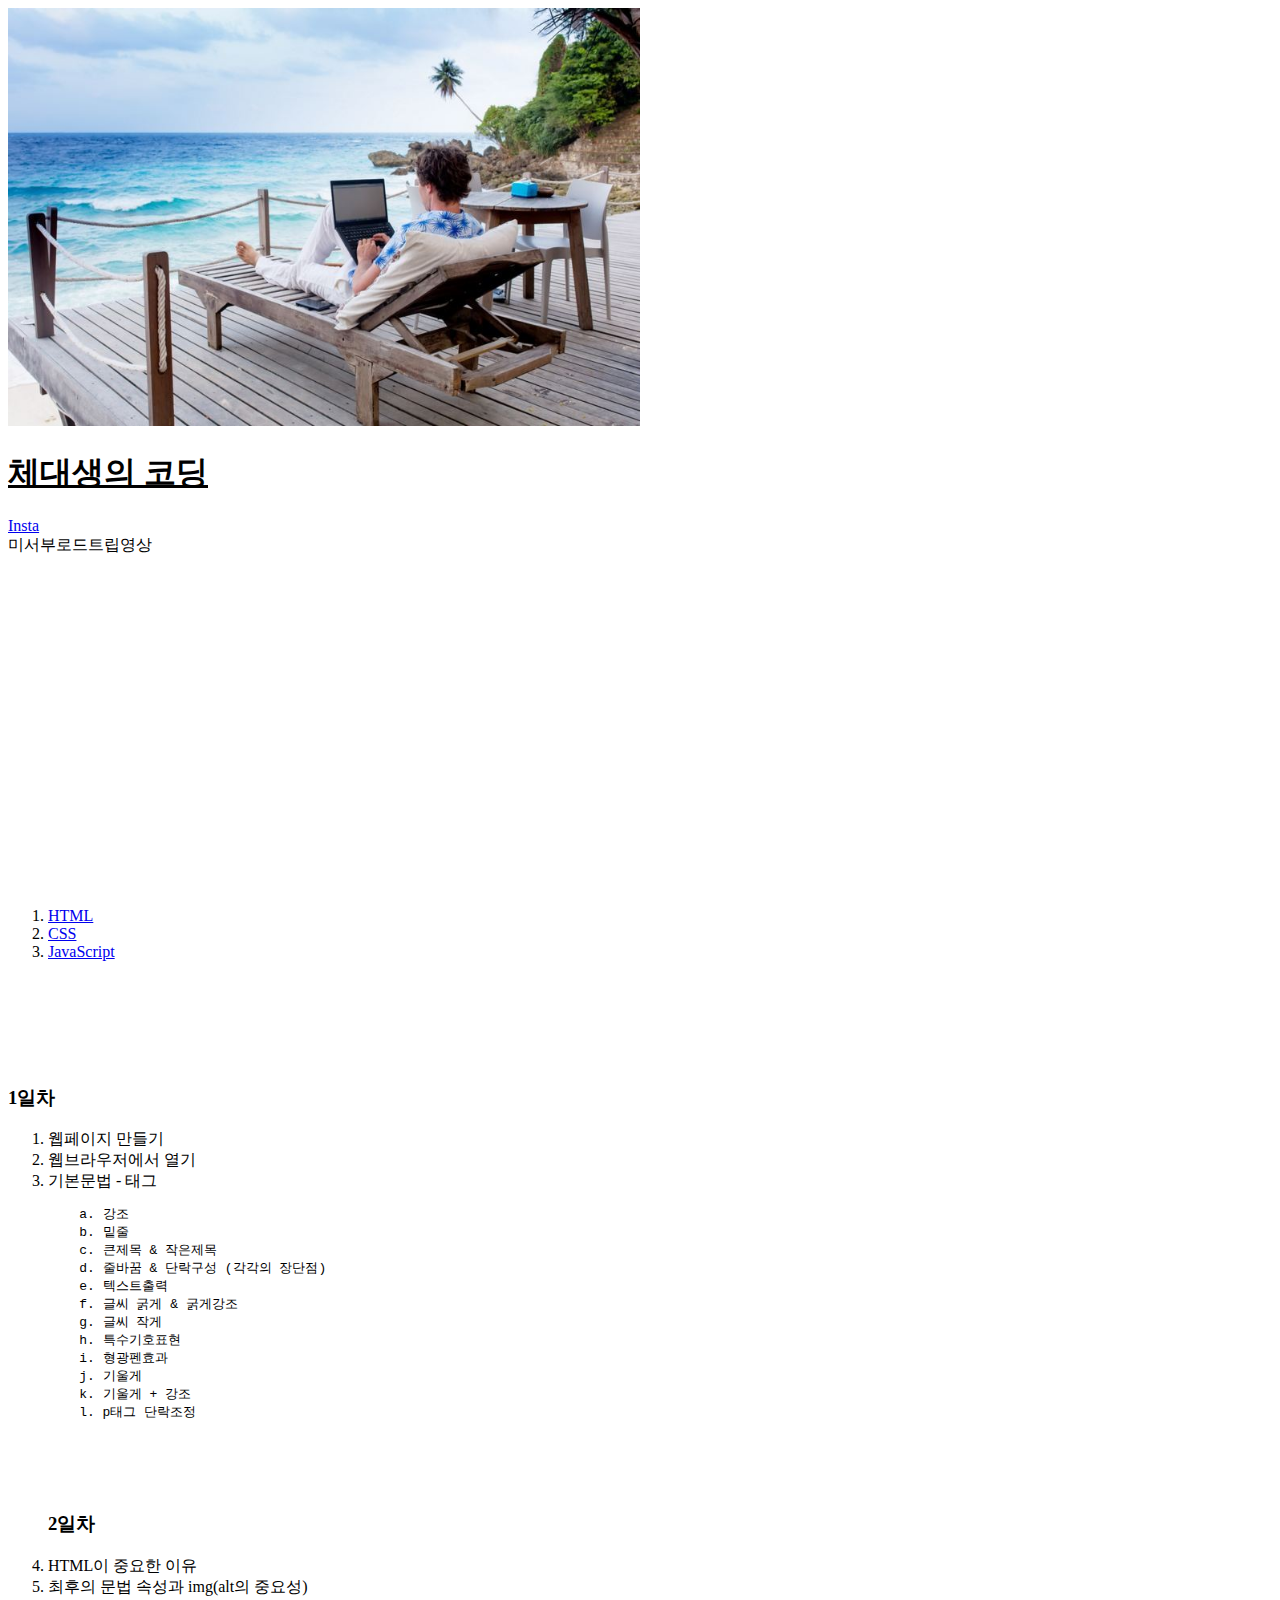
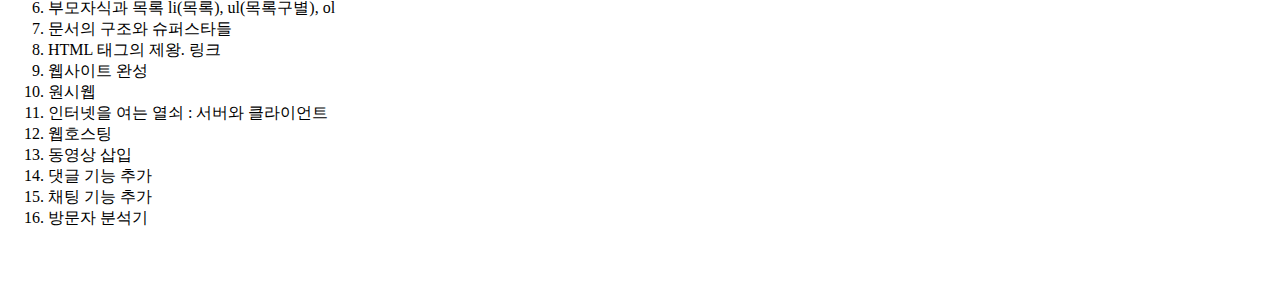
==== index.html @ 89b1458c "Update index.html" ====
<!doctype html>
<html>
<head>
<title>coding4u</title>
<meta charset="utf-8">
</head>
<body>
  <img src="디지털노마드.jpg"alt="디지털노마드"width="50%">
  <h1><strong><u>체대생의 코딩</u> </strong></h1>
  <p><a href="https://www.instagram.com/tae_haha/?hl=ko"target="_blank" title"my insta address">
    Insta</a>
    <br>
    미서부로드트립영상<br>
    <p>
      <iframe width="560" height="315" src="https://www.youtube.com/embed/7_RCr03uYVw" frameborder="0" allow="autoplay; encrypted-media" allowfullscreen></iframe>
    </p>
    <ol>
      <li><a href="1.html">HTML</a></li>
      <li><a href="2.html">CSS</a></li>
      <li><a href="3.html">JavaScript</a></li>
    </ol>
    <br>
<P style="margin-top : 90px;"><h3>1일차</h3></P>
<ol>
  <li>웹페이지 만들기<br></li>
  <li>웹브라우저에서 열기<br></li>
  <li>기본문법 - 태그</li>
<pre>
    a. 강조<span style="color: #ffffff;">strong</span>
    b. 밑줄<span style="color: #ffffff;">u</span>
    c. 큰제목 & 작은제목<span style="color: #ffffff;">h1~h6</span>
    d. 줄바꿈 & 단락구성 (각각의 장단점)<span style="color: #ffffff;">br, p(줄바꿈은 간편함, 단락구성은 가시성이 떨어지나 css를 통해 사용하기 편해짐)</span>
    e. 텍스트출력<span style="color: #ffffff;">pre</span>
    f. 글씨 굵게 & 굵게강조<span style="color: #ffffff;">strong</span>
    g. 글씨 작게<span style="color: #ffffff;">small&big</span>
    h. 특수기호표현<span style="color: #ffffff;">&nbsp(빈문자), &lt(<), &gt(>), &quot("), &amp(&)</span>
    i. 형광펜효과<span style="color: #ffffff;">mark</span>
    j. 기울게<span style="color: #ffffff;">i</span>
    k. 기울게 + 강조<span style="color: #ffffff;">em</span>
    l. p태그 단락조정<span style="color: #ffffff;">style= "margin-top"</span>
</pre>

<p style="margin-top : 90px;"><h3>2일차</h3></p>
<li>HTML이 중요한 이유<span style="color: #ffffff;"> 비즈니스적, 휴머니즘적인 측면에서 중요한 기술</span></li>
<li>최후의 문법 속성과 img(alt의 중요성)</li>
<li>부모자식과 목록 li(목록), ul(목록구별), ol</li>
<li>문서의 구조와 슈퍼스타들<span style="color: #ffffff;">느낌표doctype, html, head, body</li>
<li>HTML 태그의 제왕. 링크<span style="color: #ffffff;">p, a, href, target, title</span></li>
<li>웹사이트 완성<span style="color: #ffffff;"></span></li>
<li>원시웹<span style="color: #ffffff;">1960, 1990, internet vs web, 미국 핵, 스위스 강입자가속기, info.cern.ch, 팀 버니스 리</span></li>
<li>인터넷을 여는 열쇠 : 서버와 클라이언트<span style="color: #ffffff;"></span></li>
<li>웹호스팅<span style="color: #ffffff;">github.page</span></li>
<li>동영상 삽입<span style="color: #ffffff;">영상소스코드복붙</span></li>
<li>댓글 기능 추가<span style="color: #ffffff;">disqus소스코드복붙</span></li>
<li>채팅 기능 추가<span style="color: #ffffff;"></span></li>
<li>방문자 분석기<span style="color: #ffffff;"></span></li>

<br>
<br>

<div id="disqus_thread"></div>
<script>

/**
*  RECOMMENDED CONFIGURATION VARIABLES: EDIT AND UNCOMMENT THE SECTION BELOW TO INSERT DYNAMIC VALUES FROM YOUR PLATFORM OR CMS.
*  LEARN WHY DEFINING THESE VARIABLES IS IMPORTANT: https://disqus.com/admin/universalcode/#configuration-variables*/
/*
var disqus_config = function () {
this.page.url = PAGE_URL;  // Replace PAGE_URL with your page's canonical URL variable
this.page.identifier = PAGE_IDENTIFIER; // Replace PAGE_IDENTIFIER with your page's unique identifier variable
};
*/
(function() { // DON'T EDIT BELOW THIS LINE
var d = document, s = d.createElement('script');
s.src = 'https://affectyou.disqus.com/embed.js';
s.setAttribute('data-timestamp', +new Date());
(d.head || d.body).appendChild(s);
})();
</script>
<noscript>Please enable JavaScript to view the <a href="https://disqus.com/?ref_noscript">comments powered by Disqus.</a></noscript>
                    
<!--Start of Tawk.to Script-->
<script type="text/javascript">
var Tawk_API=Tawk_API||{}, Tawk_LoadStart=new Date();
(function(){
var s1=document.createElement("script"),s0=document.getElementsByTagName("script")[0];
s1.async=true;
s1.src='https://embed.tawk.to/5ab281b94b401e45400dee14/default';
s1.charset='UTF-8';
s1.setAttribute('crossorigin','*');
s0.parentNode.insertBefore(s1,s0);
})();
</script>
<!--End of Tawk.to Script-->
</body>
</html>
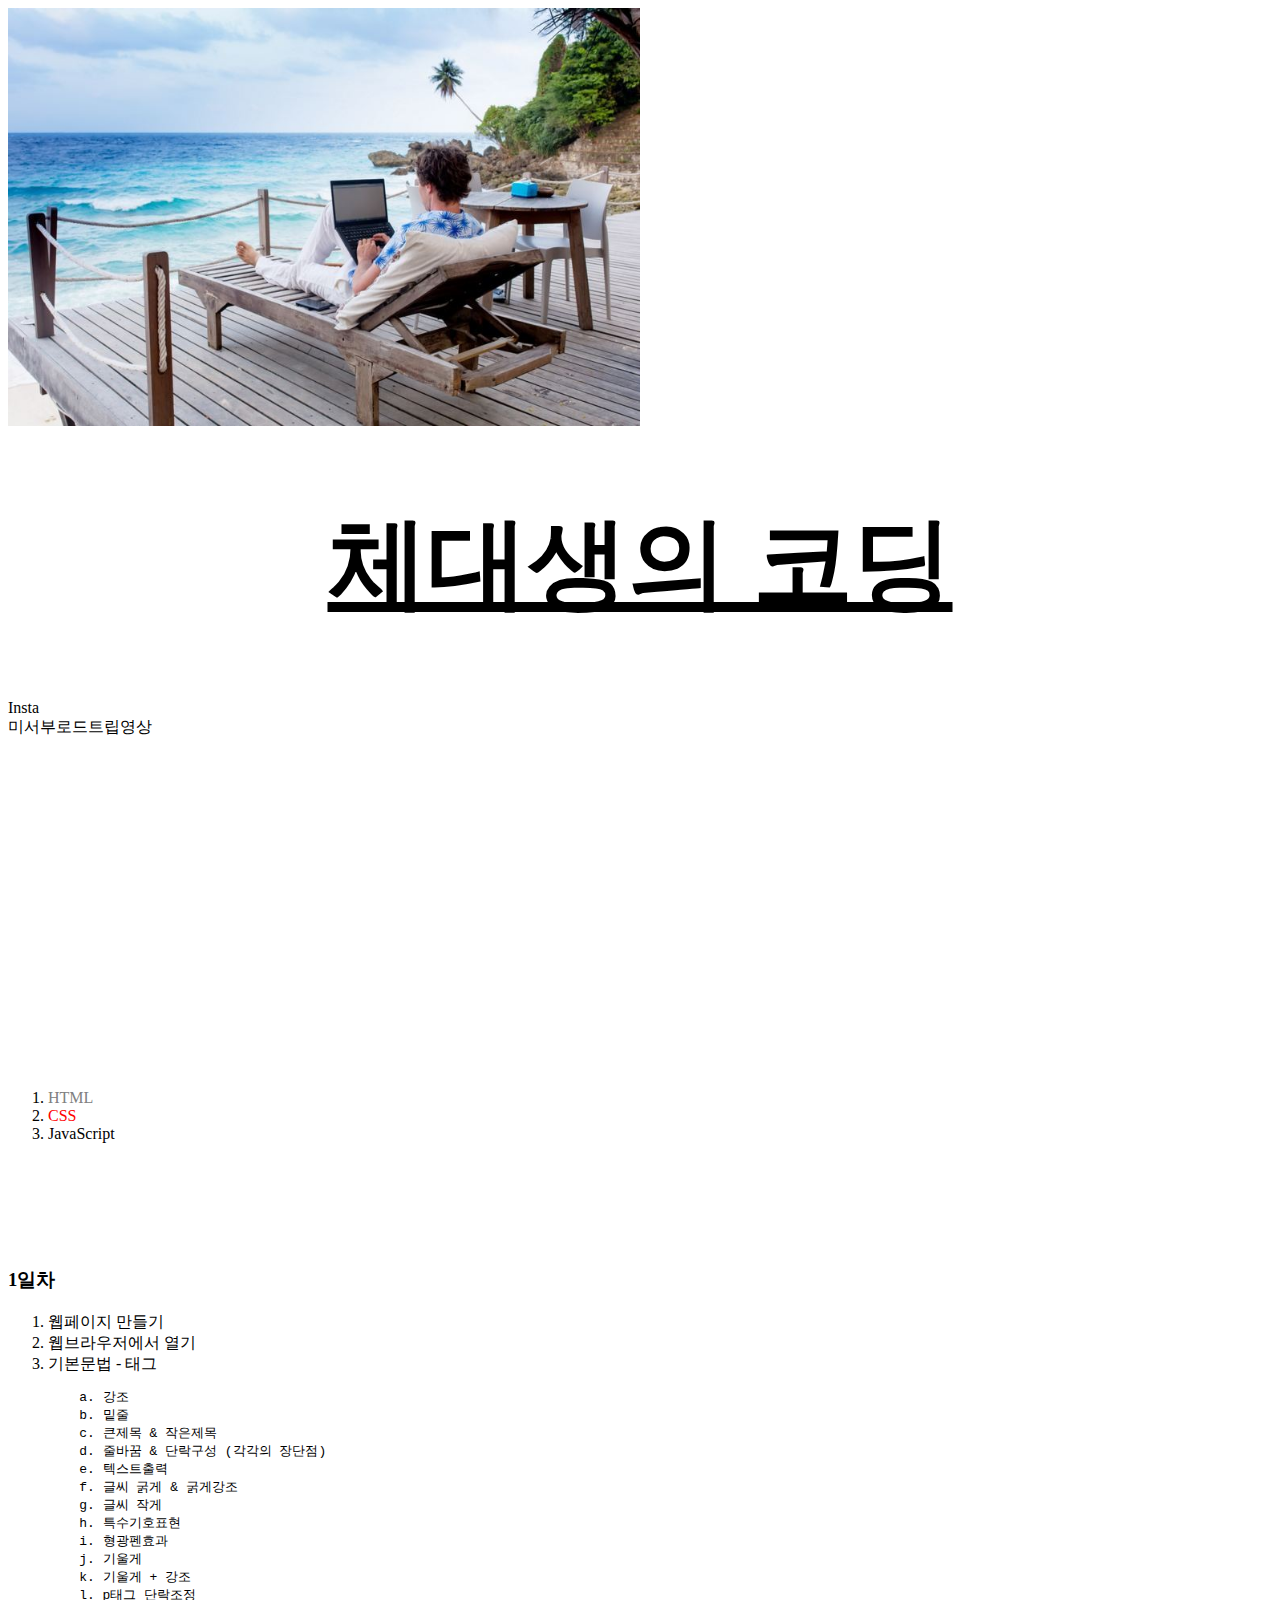
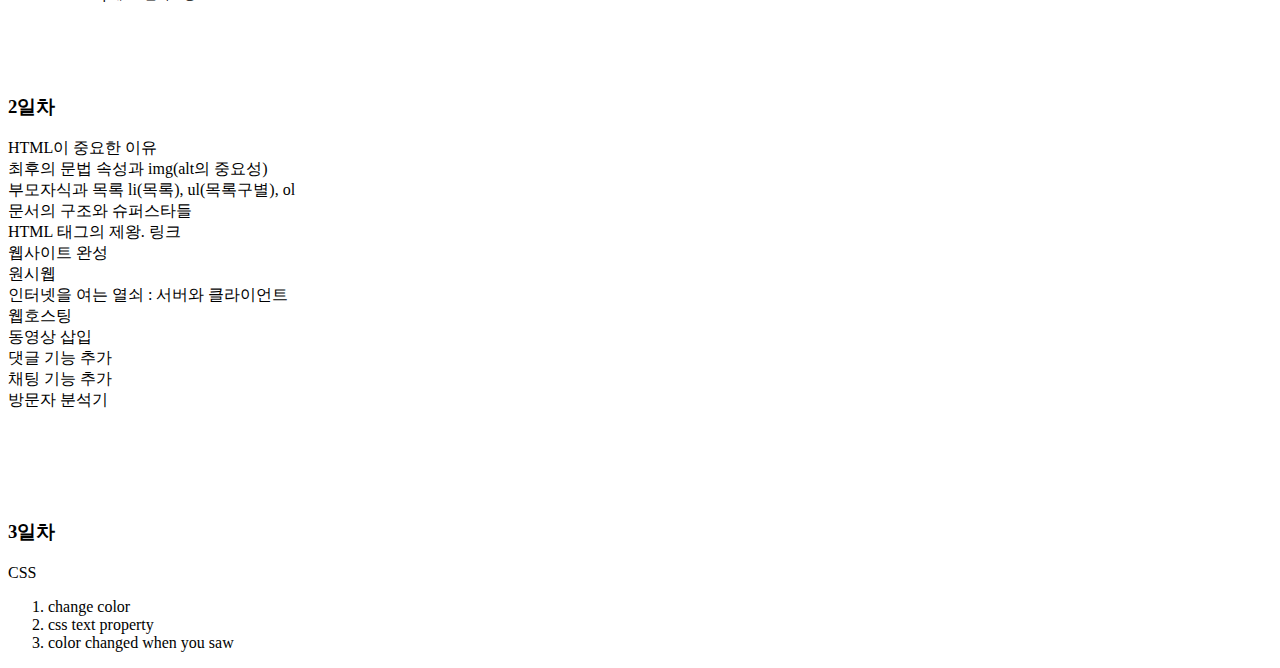
==== commit e20ffac5: "update index.html" ====
--- a/index.html
+++ b/index.html
@@ -1,9 +1,31 @@
 <!doctype html>
 <html>
+  
+  
 <head>
-<title>coding4u</title>
-<meta charset="utf-8">
+  <title>coding4u</title>
+  <meta charset="utf-8">
+  <!-- Global site tag (gtag.js) - Google Analytics -->
+  <script async src="https://www.googletagmanager.com/gtag/js?id=UA-116123512-1"></script>
+  <script>
+    window.dataLayer = window.dataLayer || [];
+    function gtag(){dataLayer.push(arguments);}
+    gtag('js', new Date());
+
+    gtag('config', 'UA-116123512-1');
+  </script>
+
+   <style>
+  a {color:black; text-decoration:none}
+  h1{font-size: 100px; text-align: center;}
+  .saw{color: gray}
+  #active{color: red}
+  </style>
+  
+  
 </head>
+  
+  
 <body>
   <img src="디지털노마드.jpg"alt="디지털노마드"width="50%">
   <h1><strong><u>체대생의 코딩</u> </strong></h1>
@@ -13,10 +35,11 @@
     미서부로드트립영상<br>
     <p>
       <iframe width="560" height="315" src="https://www.youtube.com/embed/7_RCr03uYVw" frameborder="0" allow="autoplay; encrypted-media" allowfullscreen></iframe>
-    </p>
+    </p>  
+  
     <ol>
-      <li><a href="1.html">HTML</a></li>
-      <li><a href="2.html">CSS</a></li>
+      <li><a href="1.html"class="saw">HTML</a></li>
+      <li><a href="2.html"class="saw" id="active">CSS</a></li>
       <li><a href="3.html">JavaScript</a></li>
     </ol>
     <br>
@@ -39,7 +62,7 @@
     k. 기울게 + 강조<span style="color: #ffffff;">em</span>
     l. p태그 단락조정<span style="color: #ffffff;">style= "margin-top"</span>
 </pre>
-
+</ol>
 <p style="margin-top : 90px;"><h3>2일차</h3></p>
 <li>HTML이 중요한 이유<span style="color: #ffffff;"> 비즈니스적, 휴머니즘적인 측면에서 중요한 기술</span></li>
 <li>최후의 문법 속성과 img(alt의 중요성)</li>
@@ -52,12 +75,19 @@
 <li>웹호스팅<span style="color: #ffffff;">github.page</span></li>
 <li>동영상 삽입<span style="color: #ffffff;">영상소스코드복붙</span></li>
 <li>댓글 기능 추가<span style="color: #ffffff;">disqus소스코드복붙</span></li>
-<li>채팅 기능 추가<span style="color: #ffffff;"></span></li>
-<li>방문자 분석기<span style="color: #ffffff;"></span></li>
+<li>채팅 기능 추가<span style="color: #ffffff;">tawk</span></li>
+<li>방문자 분석기<span style="color: #ffffff;">analytics.google.com, head</span></li>
 
 <br>
-<br>
-
+<p style="margin-top : 90px;"><h3>3일차</h3></p>
+CSS<br>
+<ol>
+  <li>change color<span style="color: #ffffff;">style</span></li>
+  <li>css text property<span style="color: #ffffff;">align, fontsize, </span></li>
+  <li>color changed when you saw<span style="color: #ffffff;">class(.), id(#)</span></li>
+  
+  
+  
 <div id="disqus_thread"></div>
 <script>
 
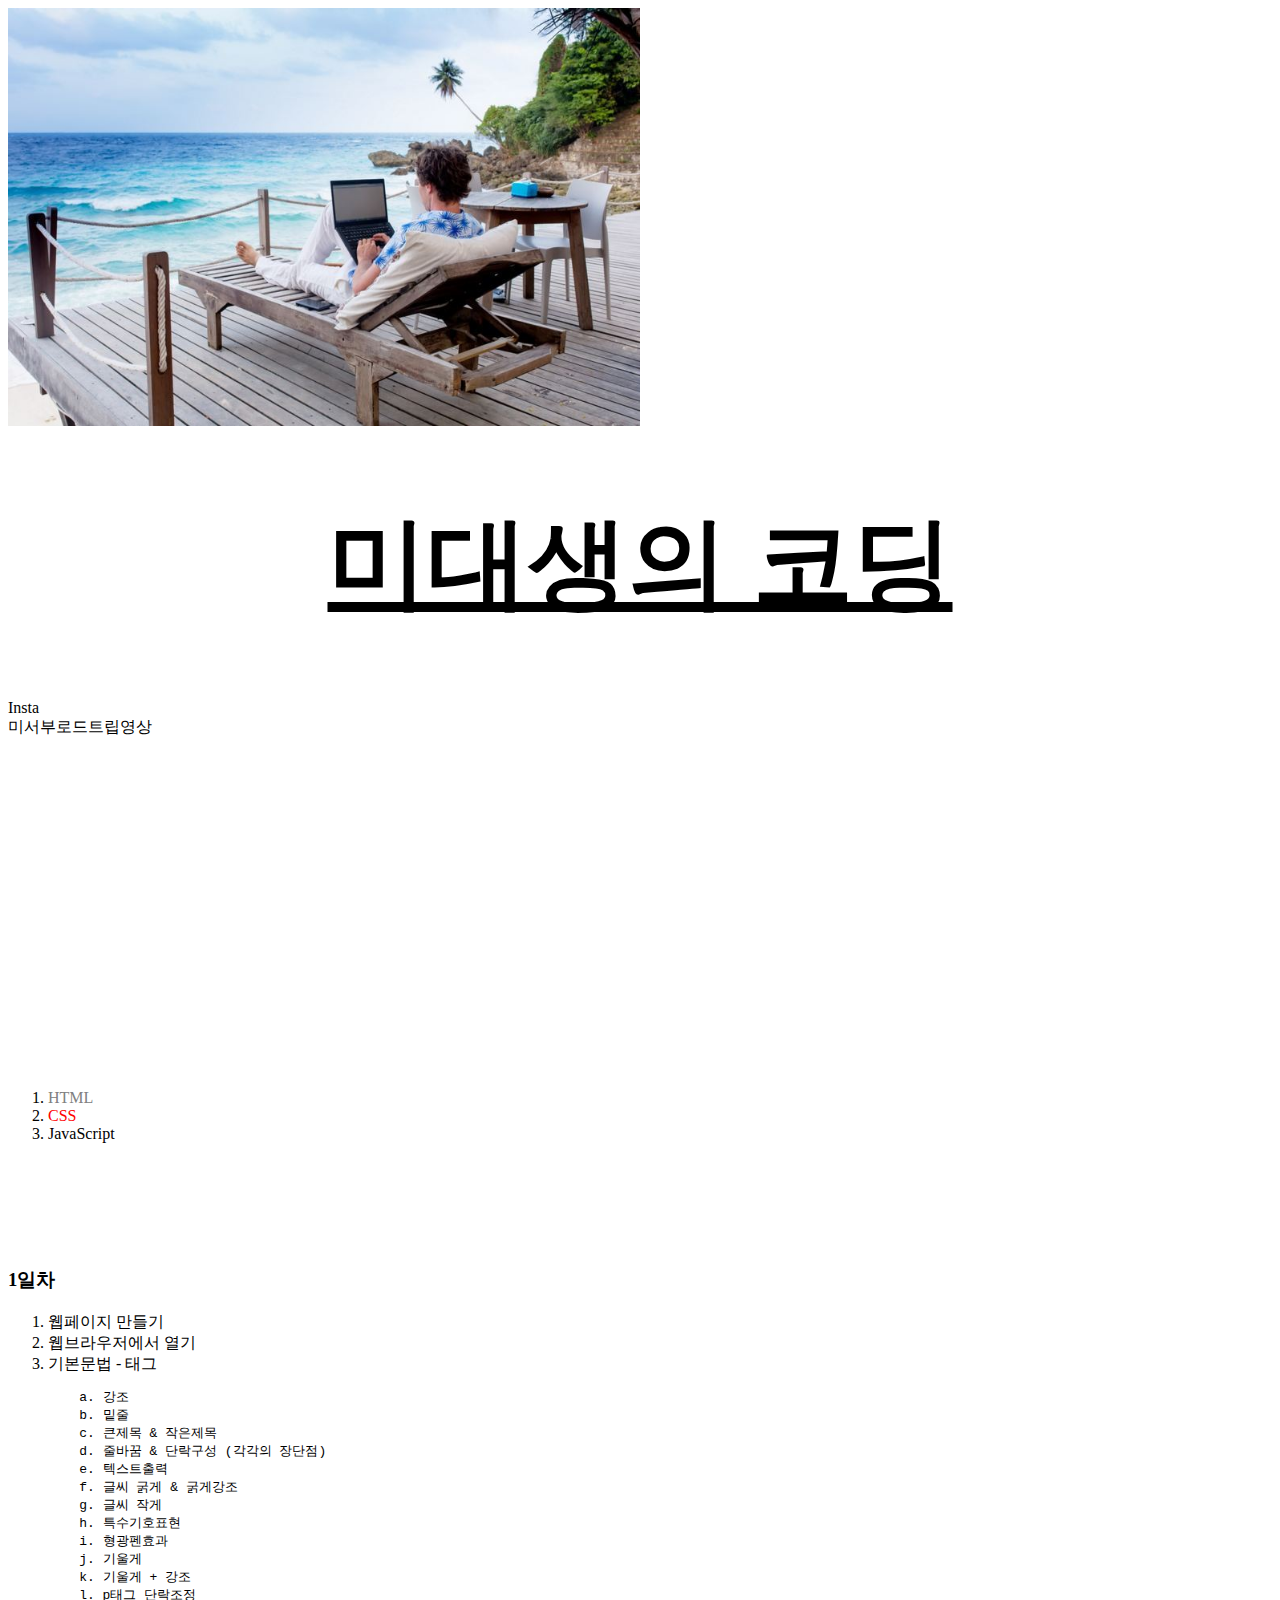
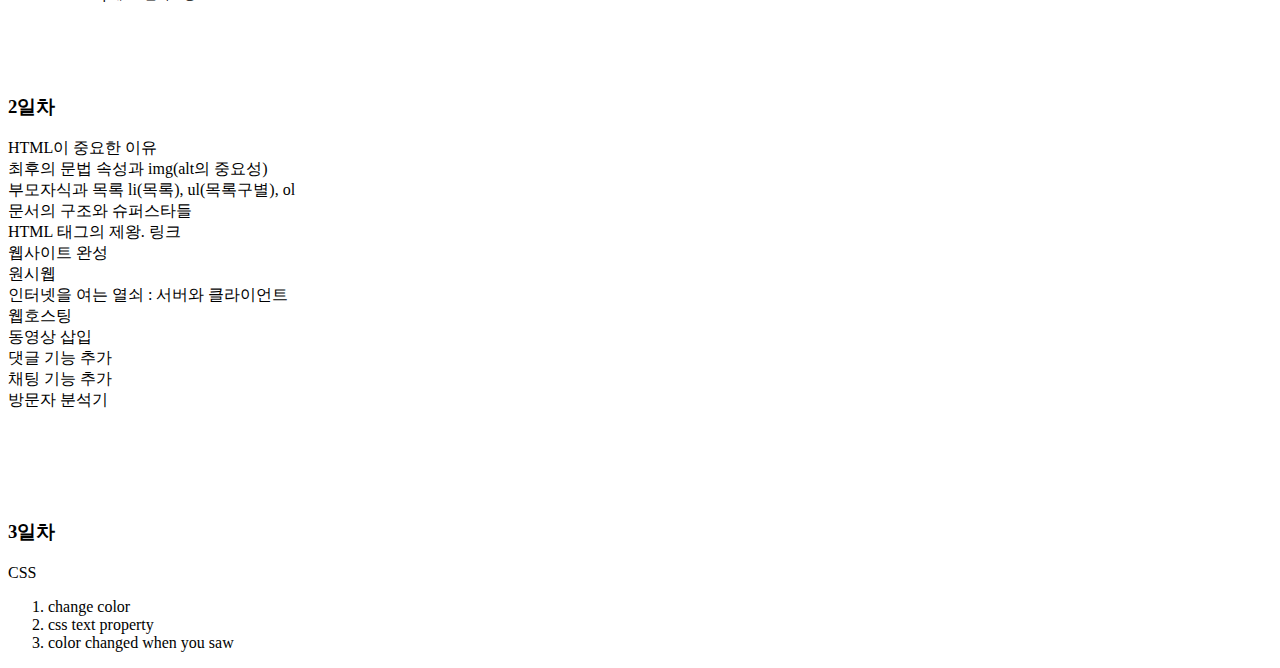
==== commit c5c52368: "commit test" ====
--- a/index.html
+++ b/index.html
@@ -1,7 +1,7 @@
 <!doctype html>
 <html>
-  
-  
+
+
 <head>
   <title>coding4u</title>
   <meta charset="utf-8">
@@ -21,22 +21,22 @@
   .saw{color: gray}
   #active{color: red}
   </style>
-  
-  
+
+
 </head>
-  
-  
+
+
 <body>
   <img src="디지털노마드.jpg"alt="디지털노마드"width="50%">
-  <h1><strong><u>체대생의 코딩</u> </strong></h1>
+  <h1><strong><u>미대생의 코딩</u> </strong></h1>
   <p><a href="https://www.instagram.com/tae_haha/?hl=ko"target="_blank" title"my insta address">
     Insta</a>
     <br>
     미서부로드트립영상<br>
     <p>
       <iframe width="560" height="315" src="https://www.youtube.com/embed/7_RCr03uYVw" frameborder="0" allow="autoplay; encrypted-media" allowfullscreen></iframe>
-    </p>  
-  
+    </p>
+
     <ol>
       <li><a href="1.html"class="saw">HTML</a></li>
       <li><a href="2.html"class="saw" id="active">CSS</a></li>
@@ -85,9 +85,9 @@
   <li>change color<span style="color: #ffffff;">style</span></li>
   <li>css text property<span style="color: #ffffff;">align, fontsize, </span></li>
   <li>color changed when you saw<span style="color: #ffffff;">class(.), id(#)</span></li>
-  
-  
-  
+
+
+
 <div id="disqus_thread"></div>
 <script>
 
@@ -108,7 +108,7 @@
 })();
 </script>
 <noscript>Please enable JavaScript to view the <a href="https://disqus.com/?ref_noscript">comments powered by Disqus.</a></noscript>
-                    
+
 <!--Start of Tawk.to Script-->
 <script type="text/javascript">
 var Tawk_API=Tawk_API||{}, Tawk_LoadStart=new Date();
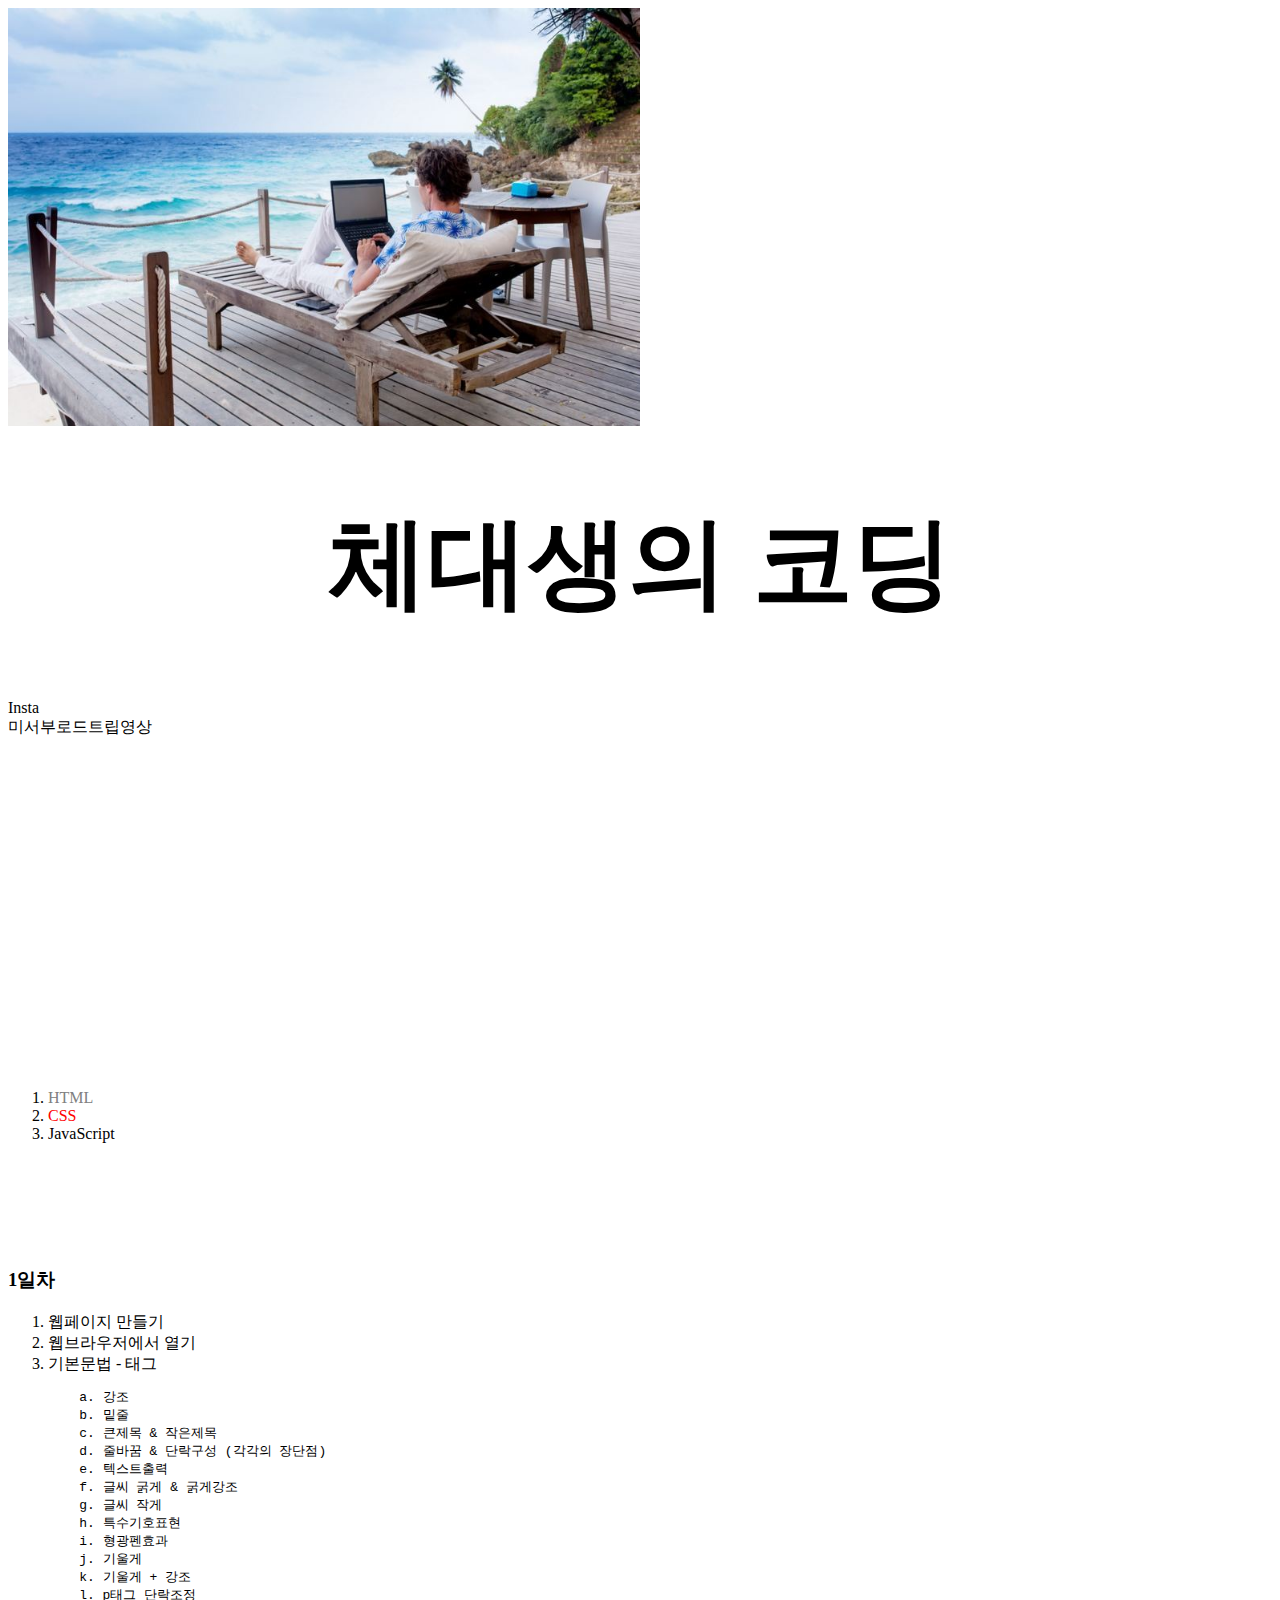
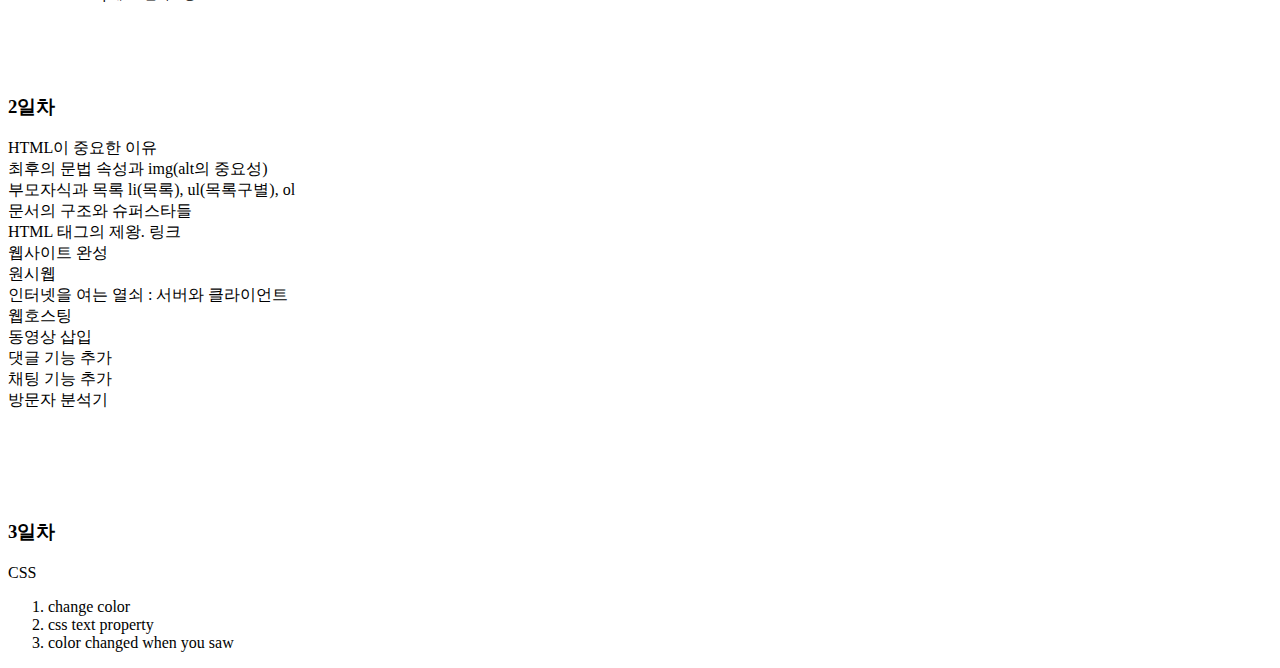
==== commit df9e7094: "commit comment" ====
--- a/index.html
+++ b/index.html
@@ -28,7 +28,7 @@
 
 <body>
   <img src="디지털노마드.jpg"alt="디지털노마드"width="50%">
-  <h1><strong><u>미대생의 코딩</u> </strong></h1>
+  <h1><strong>체대생의 코딩 </strong></h1>
   <p><a href="https://www.instagram.com/tae_haha/?hl=ko"target="_blank" title"my insta address">
     Insta</a>
     <br>
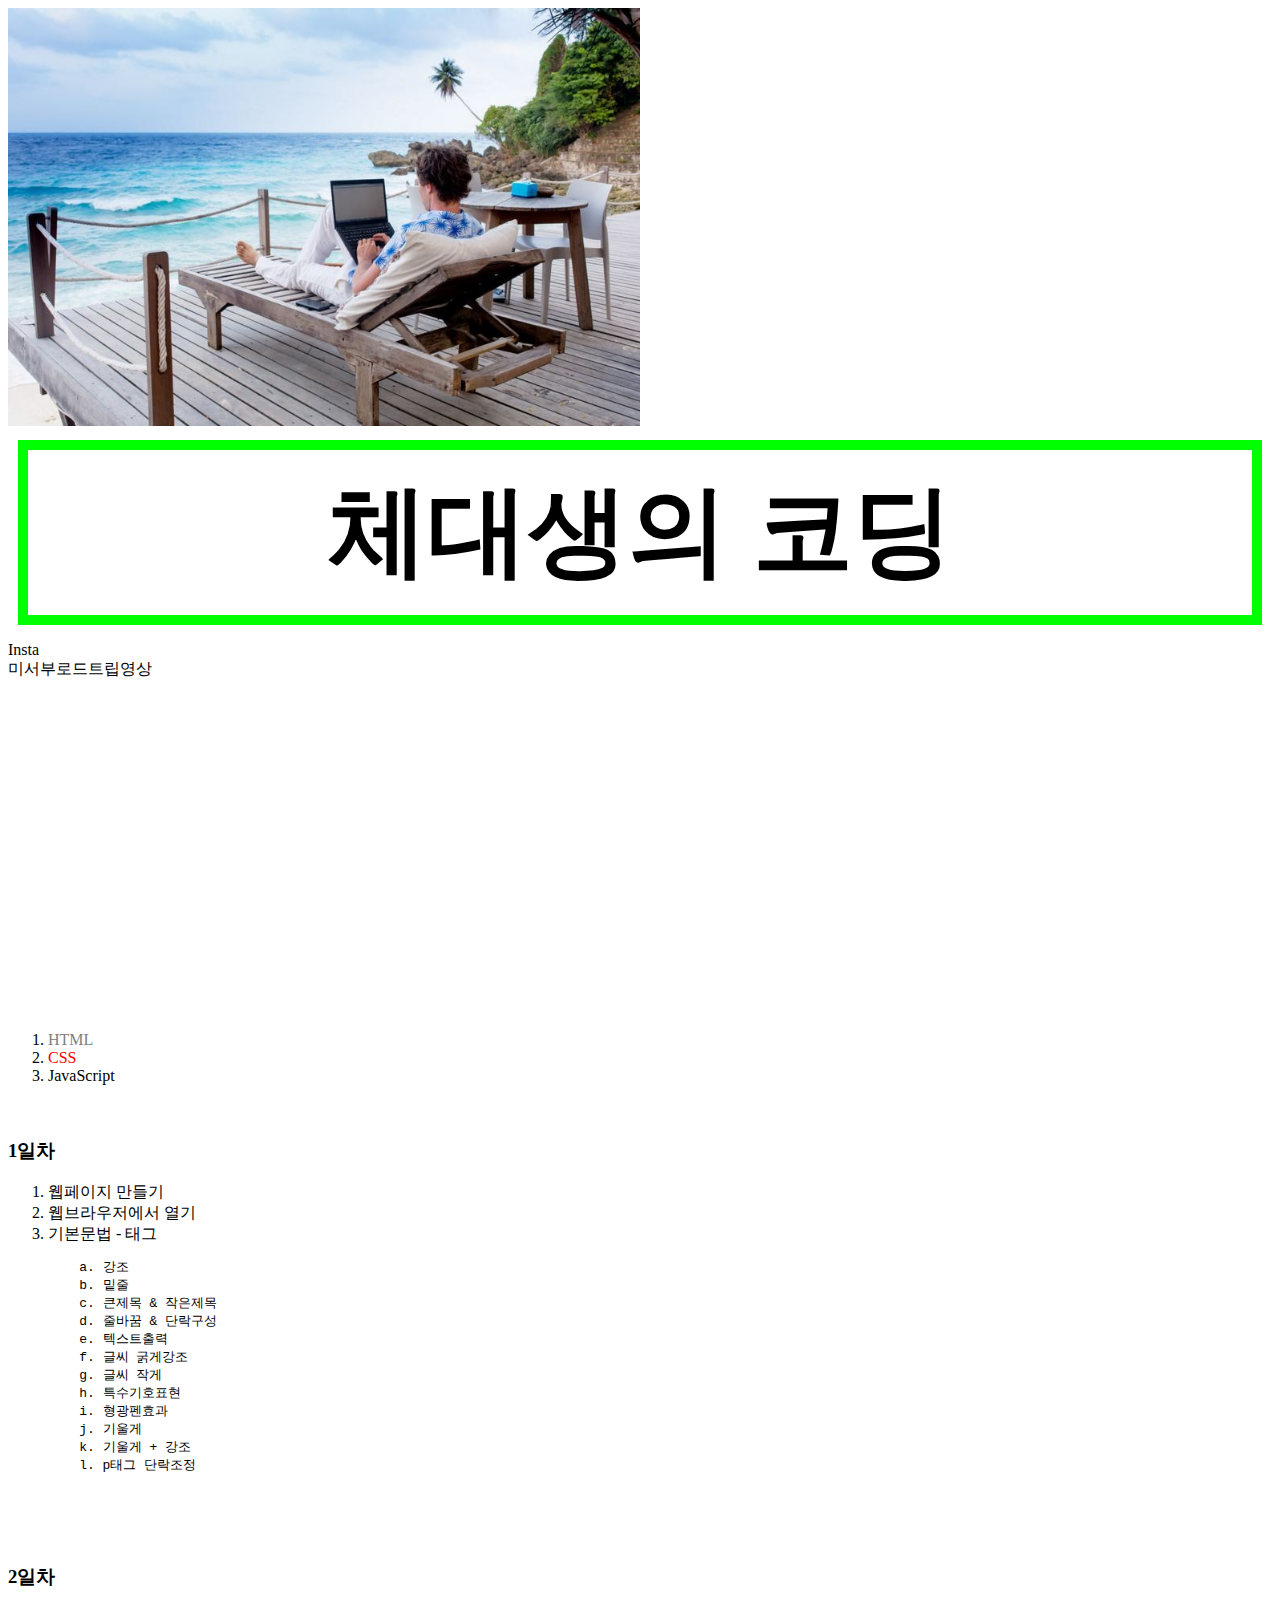
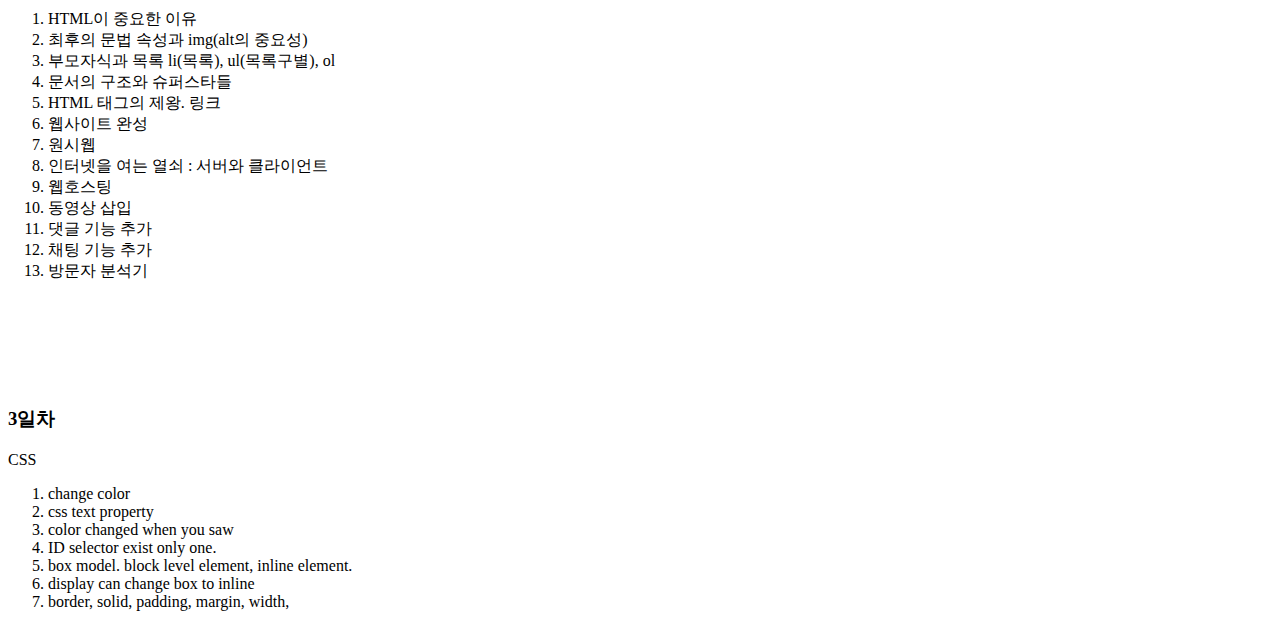
==== commit a9eb34d5: "commit comment" ====
--- a/index.html
+++ b/index.html
@@ -17,7 +17,13 @@
 
    <style>
   a {color:black; text-decoration:none}
-  h1{font-size: 100px; text-align: center;}
+  h1{font-size: 100px;
+    text-align: center;
+    border: 10px solid lime;
+    padding:15px;
+    margin:10px
+    }
+
   .saw{color: gray}
   #active{color: red}
   </style>
@@ -43,7 +49,7 @@
       <li><a href="3.html">JavaScript</a></li>
     </ol>
     <br>
-<P style="margin-top : 90px;"><h3>1일차</h3></P>
+<P><h3>1일차</h3></P>
 <ol>
   <li>웹페이지 만들기<br></li>
   <li>웹브라우저에서 열기<br></li>
@@ -52,9 +58,9 @@
     a. 강조<span style="color: #ffffff;">strong</span>
     b. 밑줄<span style="color: #ffffff;">u</span>
     c. 큰제목 & 작은제목<span style="color: #ffffff;">h1~h6</span>
-    d. 줄바꿈 & 단락구성 (각각의 장단점)<span style="color: #ffffff;">br, p(줄바꿈은 간편함, 단락구성은 가시성이 떨어지나 css를 통해 사용하기 편해짐)</span>
+    d. 줄바꿈 & 단락구성<span style="color: #ffffff;">br, p(줄바꿈은 간편함, 단락구성은 가시성이 떨어지나 css를 통해 사용하기 편해짐)</span>
     e. 텍스트출력<span style="color: #ffffff;">pre</span>
-    f. 글씨 굵게 & 굵게강조<span style="color: #ffffff;">strong</span>
+    f. 글씨 굵게강조<span style="color: #ffffff;">strong</span>
     g. 글씨 작게<span style="color: #ffffff;">small&big</span>
     h. 특수기호표현<span style="color: #ffffff;">&nbsp(빈문자), &lt(<), &gt(>), &quot("), &amp(&)</span>
     i. 형광펜효과<span style="color: #ffffff;">mark</span>
@@ -64,6 +70,7 @@
 </pre>
 </ol>
 <p style="margin-top : 90px;"><h3>2일차</h3></p>
+<ol>
 <li>HTML이 중요한 이유<span style="color: #ffffff;"> 비즈니스적, 휴머니즘적인 측면에서 중요한 기술</span></li>
 <li>최후의 문법 속성과 img(alt의 중요성)</li>
 <li>부모자식과 목록 li(목록), ul(목록구별), ol</li>
@@ -77,7 +84,7 @@
 <li>댓글 기능 추가<span style="color: #ffffff;">disqus소스코드복붙</span></li>
 <li>채팅 기능 추가<span style="color: #ffffff;">tawk</span></li>
 <li>방문자 분석기<span style="color: #ffffff;">analytics.google.com, head</span></li>
-
+</ol>
 <br>
 <p style="margin-top : 90px;"><h3>3일차</h3></p>
 CSS<br>
@@ -85,9 +92,13 @@
   <li>change color<span style="color: #ffffff;">style</span></li>
   <li>css text property<span style="color: #ffffff;">align, fontsize, </span></li>
   <li>color changed when you saw<span style="color: #ffffff;">class(.), id(#)</span></li>
+  <li>ID selector exist only one. <span style="color: #ffffff;"></span></li>
+  <li>box model. block level element, inline element. <span style="color: #ffffff;">border:5px solid red </span></li>
+  <li>display can change box to inline<span style="color: #ffffff;"></span></li>
+  <li>border, solid, padding, margin, width, <span style="color: #ffffff;"></span></li>
 
 
-
+</ol>
 <div id="disqus_thread"></div>
 <script>
 
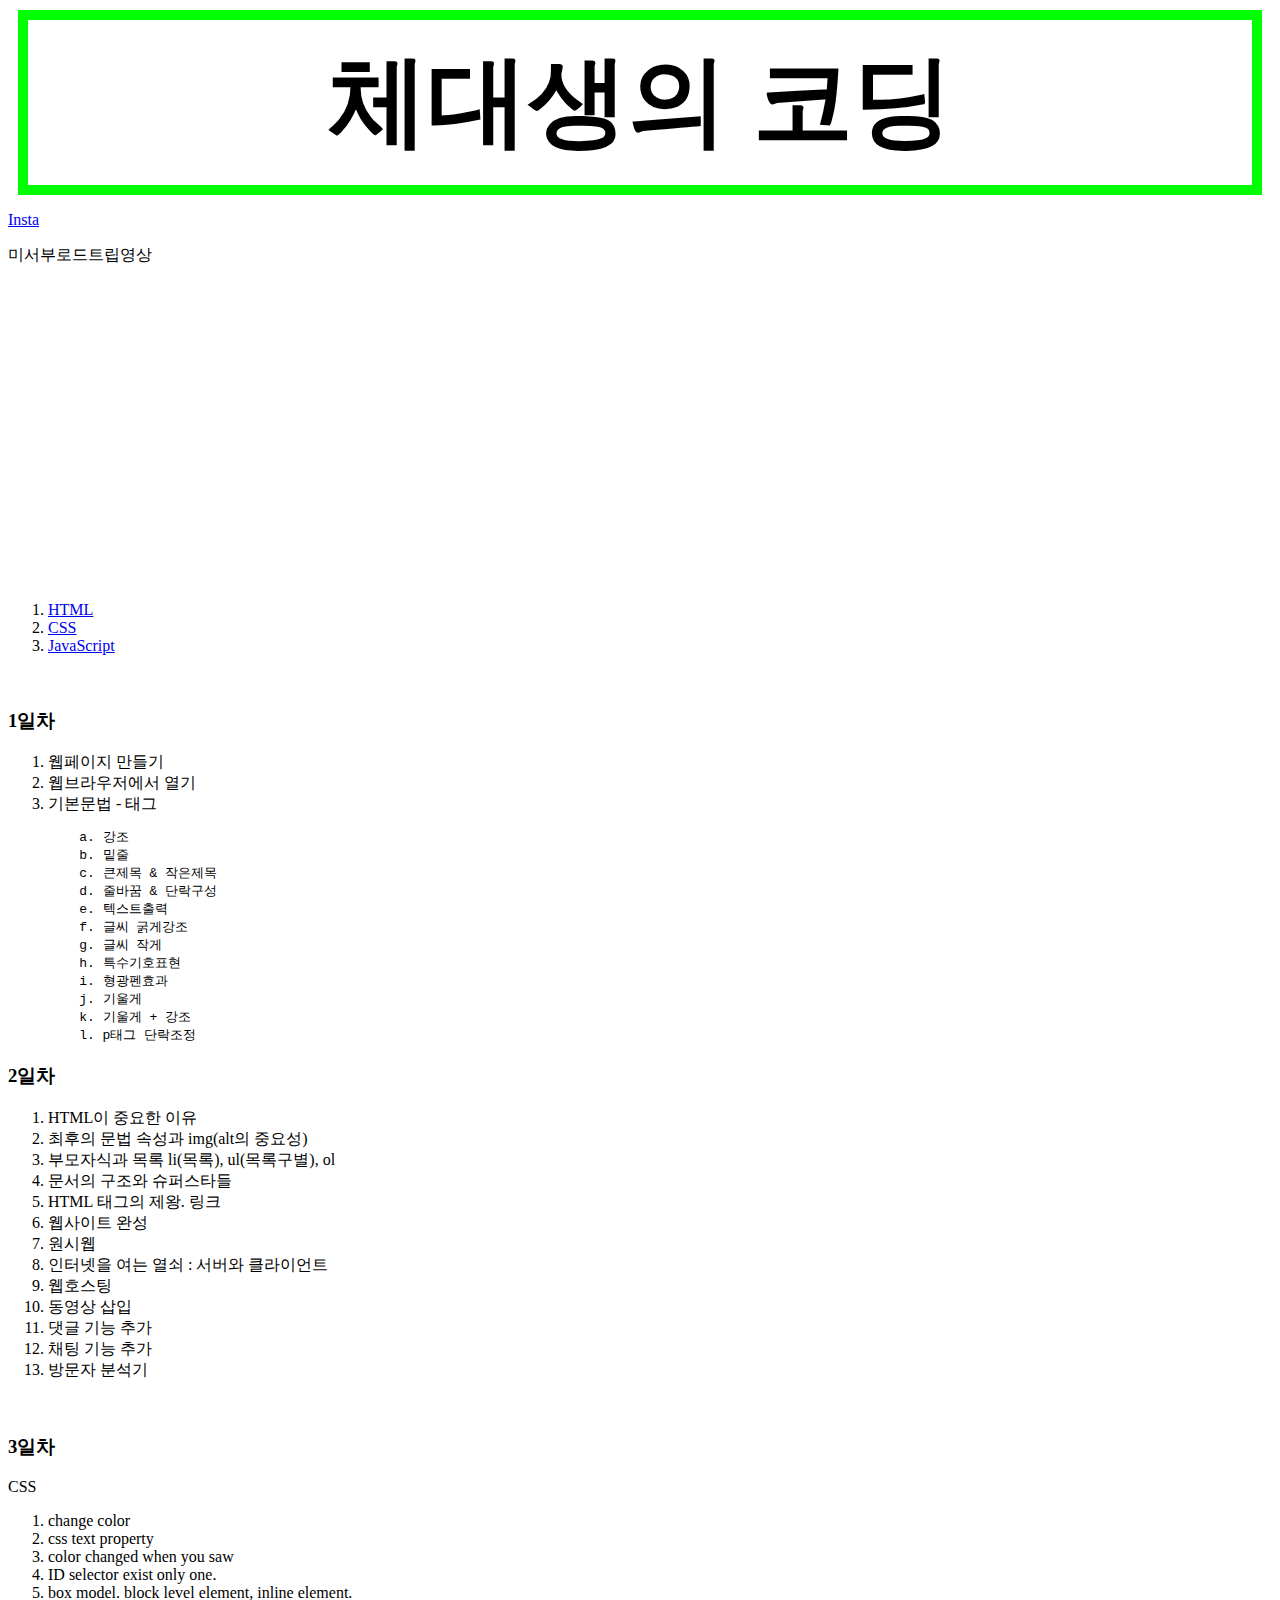
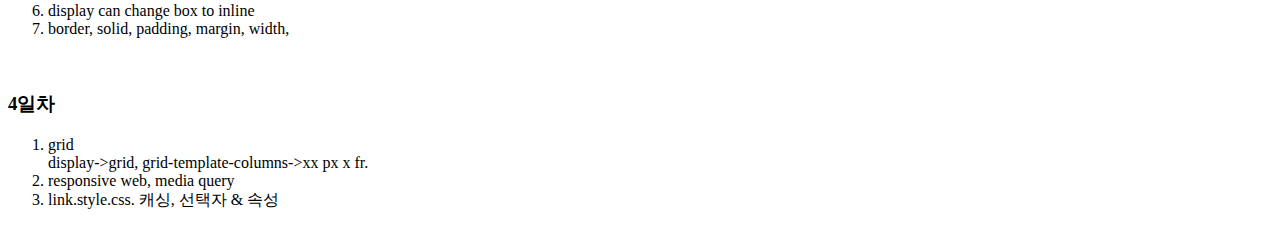
==== commit 99b5fc74: "commit comment" ====
--- a/index.html
+++ b/index.html
@@ -1,7 +1,5 @@
 <!doctype html>
 <html>
-
-
 <head>
   <title>coding4u</title>
   <meta charset="utf-8">
@@ -15,37 +13,23 @@
     gtag('config', 'UA-116123512-1');
   </script>
 
-   <style>
-  a {color:black; text-decoration:none}
-  h1{font-size: 100px;
-    text-align: center;
-    border: 10px solid lime;
-    padding:15px;
-    margin:10px
-    }
-
-  .saw{color: gray}
-  #active{color: red}
-  </style>
-
+  <link = rel="stylesheet" href="style.css">
 
 </head>
+<body>
+  <h1><strong>체대생의 코딩 </strong></h1>
+  <p>
+    <a href="https://www.instagram.com/tae_haha/?hl=ko"target="_blank" title"my insta address">Insta</a>
+  </p>
 
-
-<body>
-  <img src="디지털노마드.jpg"alt="디지털노마드"width="50%">
-  <h1><strong>체대생의 코딩 </strong></h1>
-  <p><a href="https://www.instagram.com/tae_haha/?hl=ko"target="_blank" title"my insta address">
-    Insta</a>
-    <br>
+    <p>
     미서부로드트립영상<br>
-    <p>
       <iframe width="560" height="315" src="https://www.youtube.com/embed/7_RCr03uYVw" frameborder="0" allow="autoplay; encrypted-media" allowfullscreen></iframe>
     </p>
 
     <ol>
-      <li><a href="1.html"class="saw">HTML</a></li>
-      <li><a href="2.html"class="saw" id="active">CSS</a></li>
+      <li><a href="1.html">HTML</a></li>
+      <li><a href="2.html">CSS</a></li>
       <li><a href="3.html">JavaScript</a></li>
     </ol>
     <br>
@@ -69,7 +53,7 @@
     l. p태그 단락조정<span style="color: #ffffff;">style= "margin-top"</span>
 </pre>
 </ol>
-<p style="margin-top : 90px;"><h3>2일차</h3></p>
+<p><h3>2일차</h3></p>
 <ol>
 <li>HTML이 중요한 이유<span style="color: #ffffff;"> 비즈니스적, 휴머니즘적인 측면에서 중요한 기술</span></li>
 <li>최후의 문법 속성과 img(alt의 중요성)</li>
@@ -84,9 +68,10 @@
 <li>댓글 기능 추가<span style="color: #ffffff;">disqus소스코드복붙</span></li>
 <li>채팅 기능 추가<span style="color: #ffffff;">tawk</span></li>
 <li>방문자 분석기<span style="color: #ffffff;">analytics.google.com, head</span></li>
-</ol>
-<br>
-<p style="margin-top : 90px;"><h3>3일차</h3></p>
+</ol><br>
+
+<p><h3>3일차</h3></p>
+
 CSS<br>
 <ol>
   <li>change color<span style="color: #ffffff;">style</span></li>
@@ -96,9 +81,18 @@
   <li>box model. block level element, inline element. <span style="color: #ffffff;">border:5px solid red </span></li>
   <li>display can change box to inline<span style="color: #ffffff;"></span></li>
   <li>border, solid, padding, margin, width, <span style="color: #ffffff;"></span></li>
+</ol><br>
 
+<p><h3>4일차</h3></p>
+
+<ol>
+<li>grid<span style="color: #ffffff;">different between span & div</span></li>
+display->grid, grid-template-columns->xx px x fr.
+<li>responsive web, media query</li>
+<li>link.style.css. 캐싱, 선택자 & 속성</li>
 
 </ol>
+
 <div id="disqus_thread"></div>
 <script>
 
--- a/style.css
+++ b/style.css
@@ -0,0 +1,9 @@
+<style>
+a {color:black; text-decoration:none}
+h1{font-size: 100px;
+  text-align: center;
+  border: 10px solid lime;
+  padding:15px;
+  margin:10px
+  }
+</style>
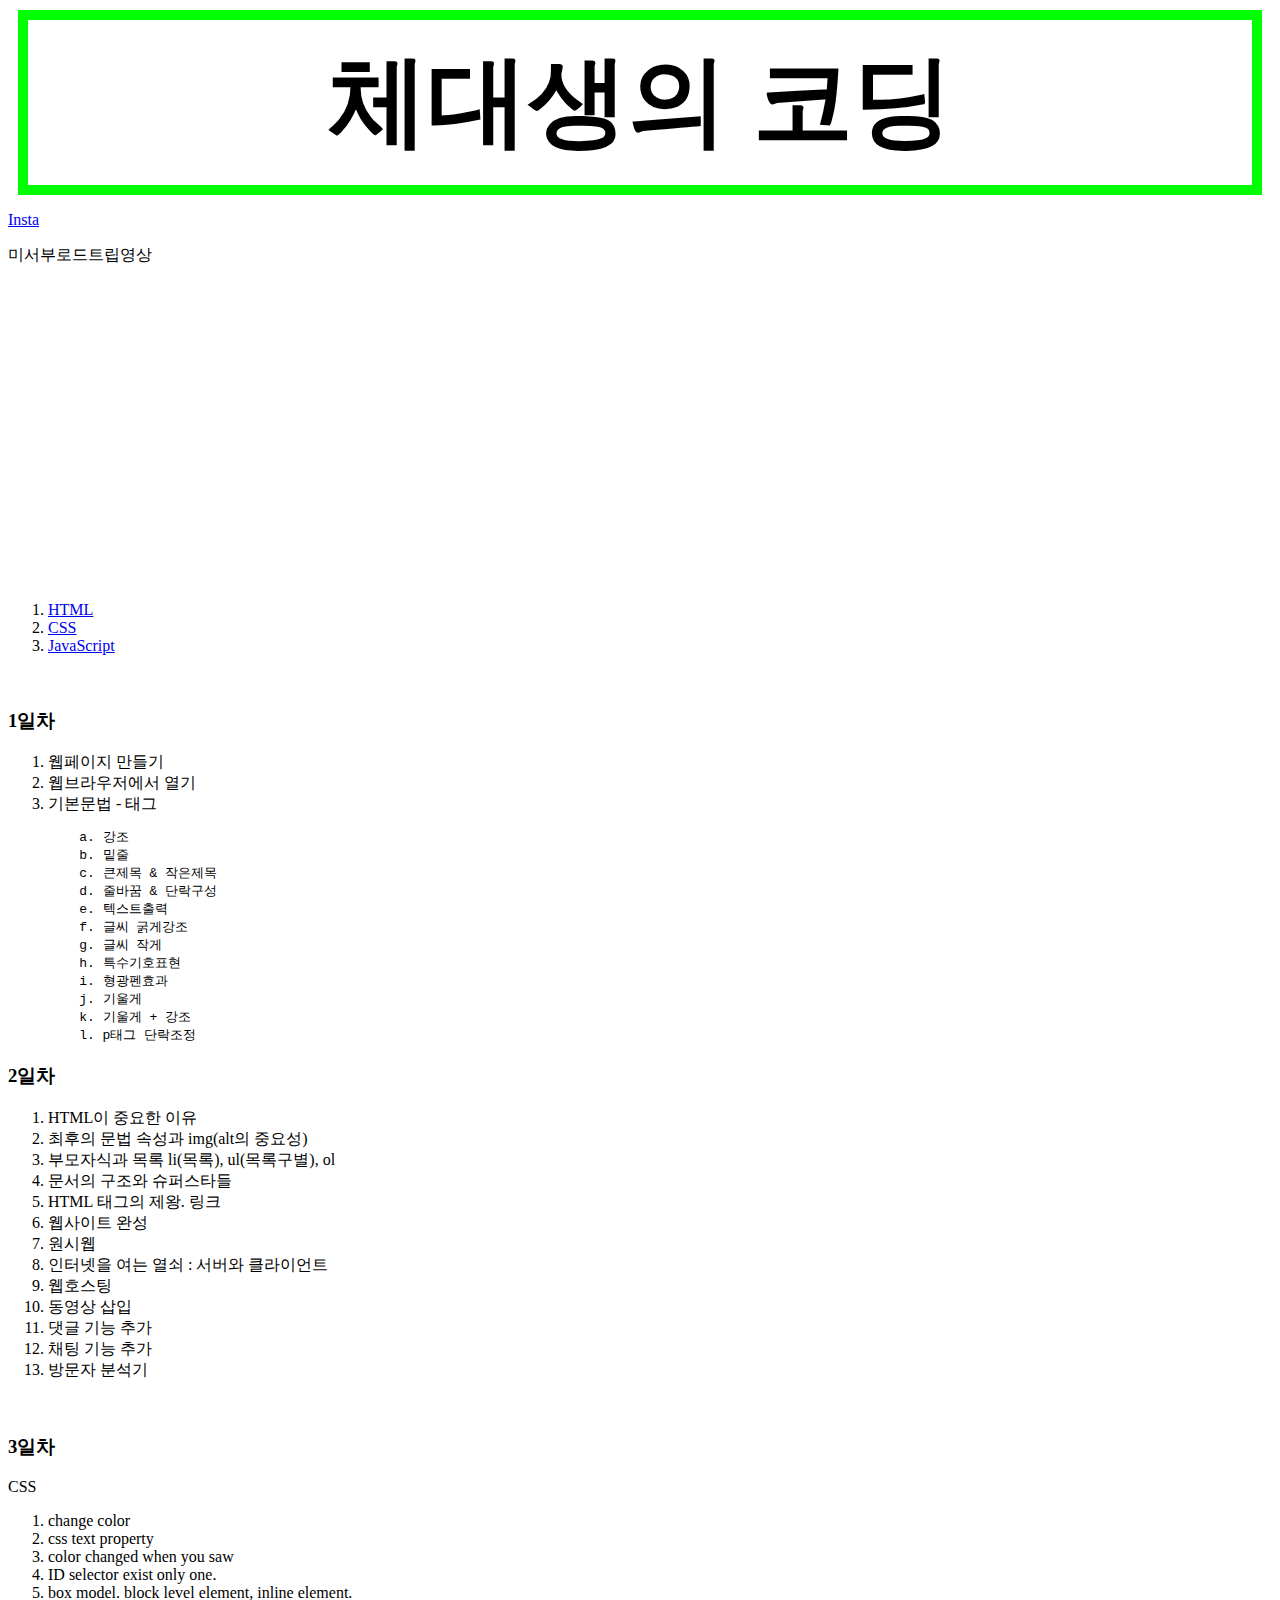
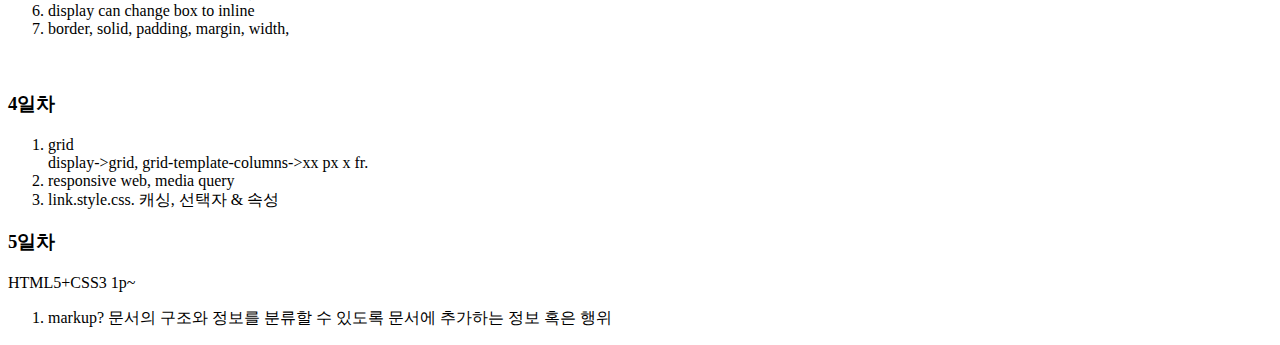
==== commit 8baf0307: "commit comment" ====
--- a/index.html
+++ b/index.html
@@ -90,8 +90,14 @@
 display->grid, grid-template-columns->xx px x fr.
 <li>responsive web, media query</li>
 <li>link.style.css. 캐싱, 선택자 & 속성</li>
+</ol>
 
-</ol>
+<p><h3>5일차</h3></p>
+HTML5+CSS3
+1p~
+<ol>
+  <li>markup? 문서의 구조와 정보를 분류할 수 있도록 문서에 추가하는 정보 혹은 행위
+
 
 <div id="disqus_thread"></div>
 <script>
